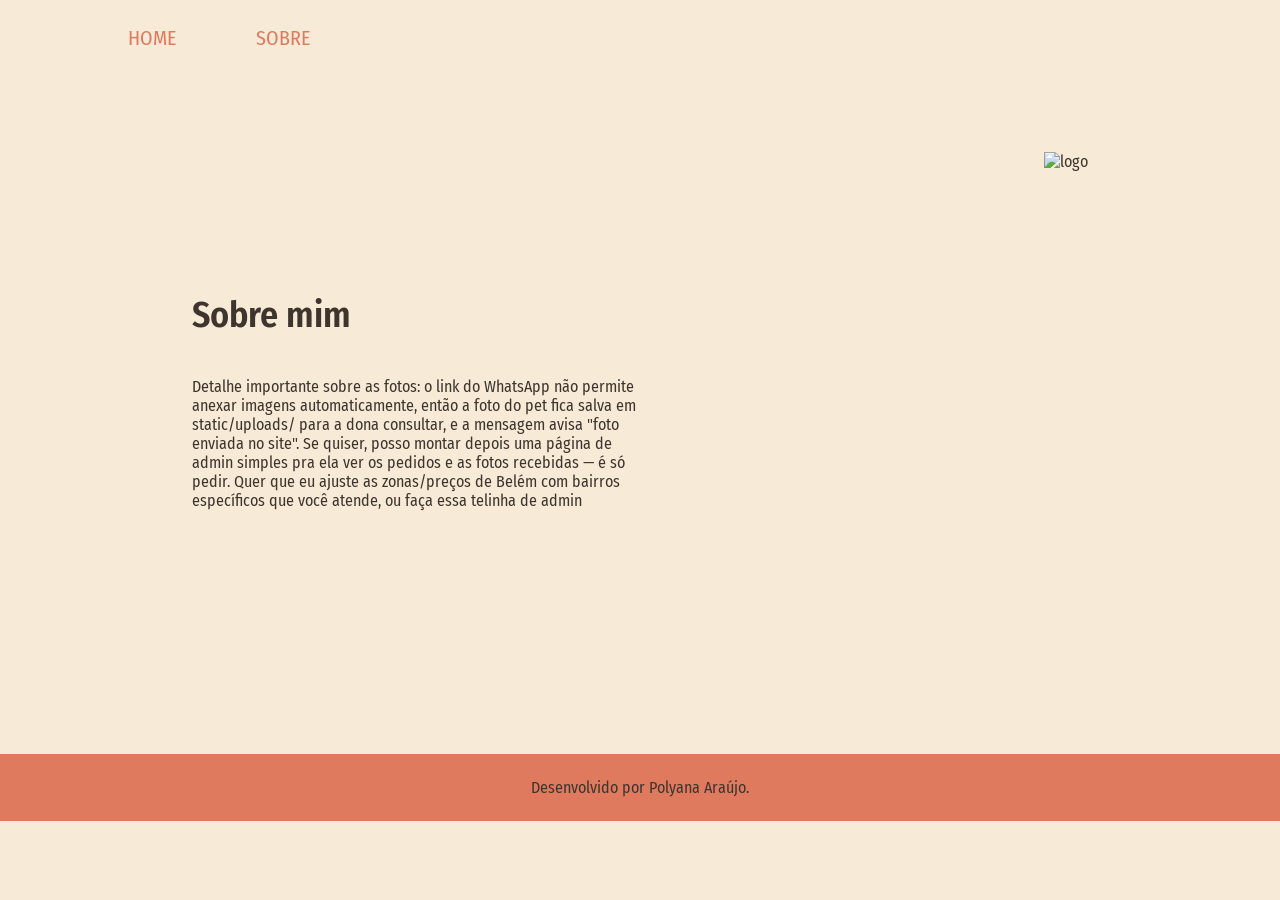
==== about.html @ 7f619f7d "first commit" ====
<!DOCTYPE html>
<html lang="en">
<head>
    <meta charset="UTF-8">
    <meta name="viewport" content="width=device-width, initial-scale=1.0">
    <title>Sobre</title>
    <link rel="stylesheet" href="styles/style.css">
</head>
<body>
    <header class="cabecalho">
        <nav class="cabecalho__menu">
            <a class="cabecalho__menu__link" href="index.html">HOME</a>
            <a class="cabecalho__menu__link" href="about.html">SOBRE</a>
        </nav>
    </header>
    <main class="apresentacao">
        <section class="apresentacao__conteudo">
            <h1 class="apresentacao__conteudo__titulo">Sobre mim</h1>
            <p>Detalhe importante sobre as fotos: o link do WhatsApp não permite anexar imagens automaticamente, então a foto do pet fica salva em static/uploads/ para a dona consultar, e a mensagem avisa "foto enviada no site". Se quiser, posso montar depois uma página de admin simples pra ela ver os pedidos e as fotos recebidas — é só pedir. Quer que eu ajuste as zonas/preços de Belém com bairros específicos que você atende, ou faça essa telinha de admin</p>
        </section>
        <img class="apresentacao__imagem" src="assets/Projeto Remover fundo - 30 de julho de 2026 às 23.11.10.png" alt="logo">
    </main>
    <footer class="rodape">
        <p>Desenvolvido por Polyana Araújo.</p>
    </footer>
</body>
</html>
---- styles/style.css ----
@import url('https://fonts.googleapis.com/css2?family=Cherry+Bomb+One&family=Chewy&family=Fira+Sans+Condensed:ital,wght@0,100;0,200;0,300;0,400;0,500;0,600;0,700;0,800;0,900;1,100;1,200;1,300;1,400;1,500;1,600;1,700;1,800;1,900&display=swap');

:root {
    --cream: #f7ead7;
    --ink: #3d352e;
    --terra-cota: #e07a5f

}

* { 
    margin: 0;
    padding: 0
}

body {
    box-sizing: border-box;
    background-color: var(--cream);
    color: var(--ink);
    font-family: "Fira Sans Condensed", sans-serif;
}

.cabecalho {
    padding: 2% 0 0 10%;
}

.cabecalho__menu {
    display: flex;
    gap: 80px;
    align-items: center;
}

.cabecalho__menu__link {
    font-size: 1.25rem;
    color: var(--terra-cota);
    text-decoration: none;
}

.titulo-destaque {
    color: var(--terra-cota)
}

.apresentacao { 
    padding: 8% 15% ;
    display: flex;
    align-items: center;
    justify-content: space-between;
    gap: 82px;
}

.apresentacao__conteudo {
    width: 50%;
    display: flex;
    flex-direction: column;
    gap: 40px;
}

.apresentacao__conteudo__titulo {
    font-size: 2.25rem;
    font-weight: 600;
}

.apresentacao__conteudo__texto {
    font-size: 1.5rem;
    color: black;
}

.apresentacao__links {
    display: flex;
    /* flex-direction: column; */
    align-items: center;
    /* justify-content: space-between; */
    gap: 10px;
}


.apresentacao__links__link {
   /* background-color: var(--terra-cota); */
    display: flex;
    justify-content: center;
    align-items: center;
    /* gap: 2px; */
    border: 2px solid var(--terra-cota);
    width: 5%;
    text-align: center;
    border-radius: 100%;
    font-weight: 400;
    font-size: 1.25px;
    padding: 10.5px 10.5px;
    text-decoration: none;
    color: var(--ink);
}

.apresentacao__links__link:hover {
    background-color: var(--terra-cota);
}

.apresentacao__imagem {
    height: 31.25rem;
    width: auto;
}

.rodape { 
    padding: 24px;
    background-color: var(--terra-cota);
    text-align: center;
}

@media (max-width: 960px) {
    .cabecalho {
        padding: 10%;
    }

    .cabecalho__menu {
        justify-content: center;
    }

    .apresentacao {
        flex-direction: column-reverse;
        padding: 5% 5%;
    }

    .apresentacao__conteudo {
        width: auto;
    }

    .apresentacao__imagem {
        height: 25rem;
        
    }
}
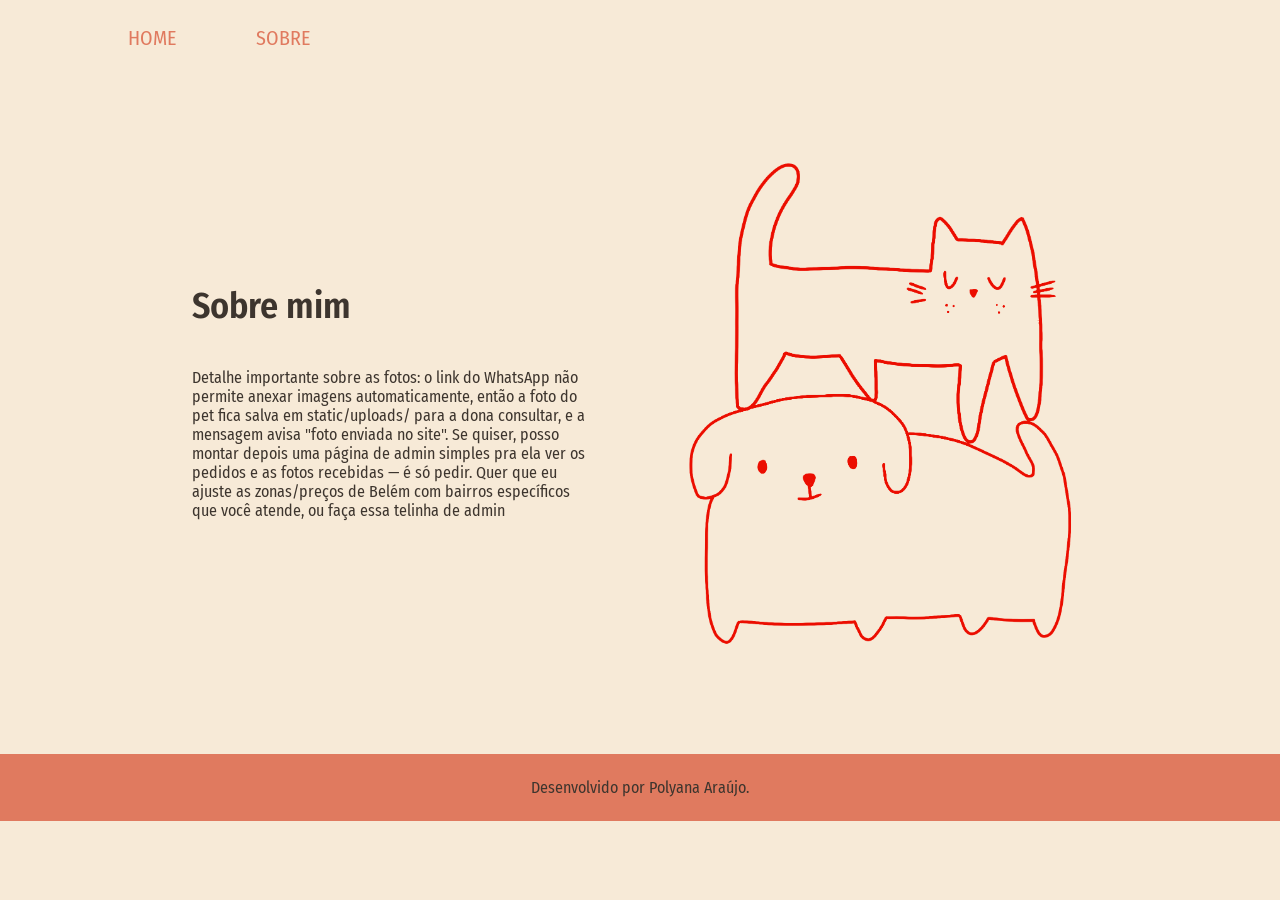
==== commit f24526aa: "rename images" ====
--- a/about.html
+++ b/about.html
@@ -18,7 +18,7 @@
             <h1 class="apresentacao__conteudo__titulo">Sobre mim</h1>
             <p>Detalhe importante sobre as fotos: o link do WhatsApp não permite anexar imagens automaticamente, então a foto do pet fica salva em static/uploads/ para a dona consultar, e a mensagem avisa "foto enviada no site". Se quiser, posso montar depois uma página de admin simples pra ela ver os pedidos e as fotos recebidas — é só pedir. Quer que eu ajuste as zonas/preços de Belém com bairros específicos que você atende, ou faça essa telinha de admin</p>
         </section>
-        <img class="apresentacao__imagem" src="assets/Projeto Remover fundo - 30 de julho de 2026 às 23.11.10.png" alt="logo">
+        <img class="apresentacao__imagem" src="assets/img_principal.png" alt="logo">
     </main>
     <footer class="rodape">
         <p>Desenvolvido por Polyana Araújo.</p>
